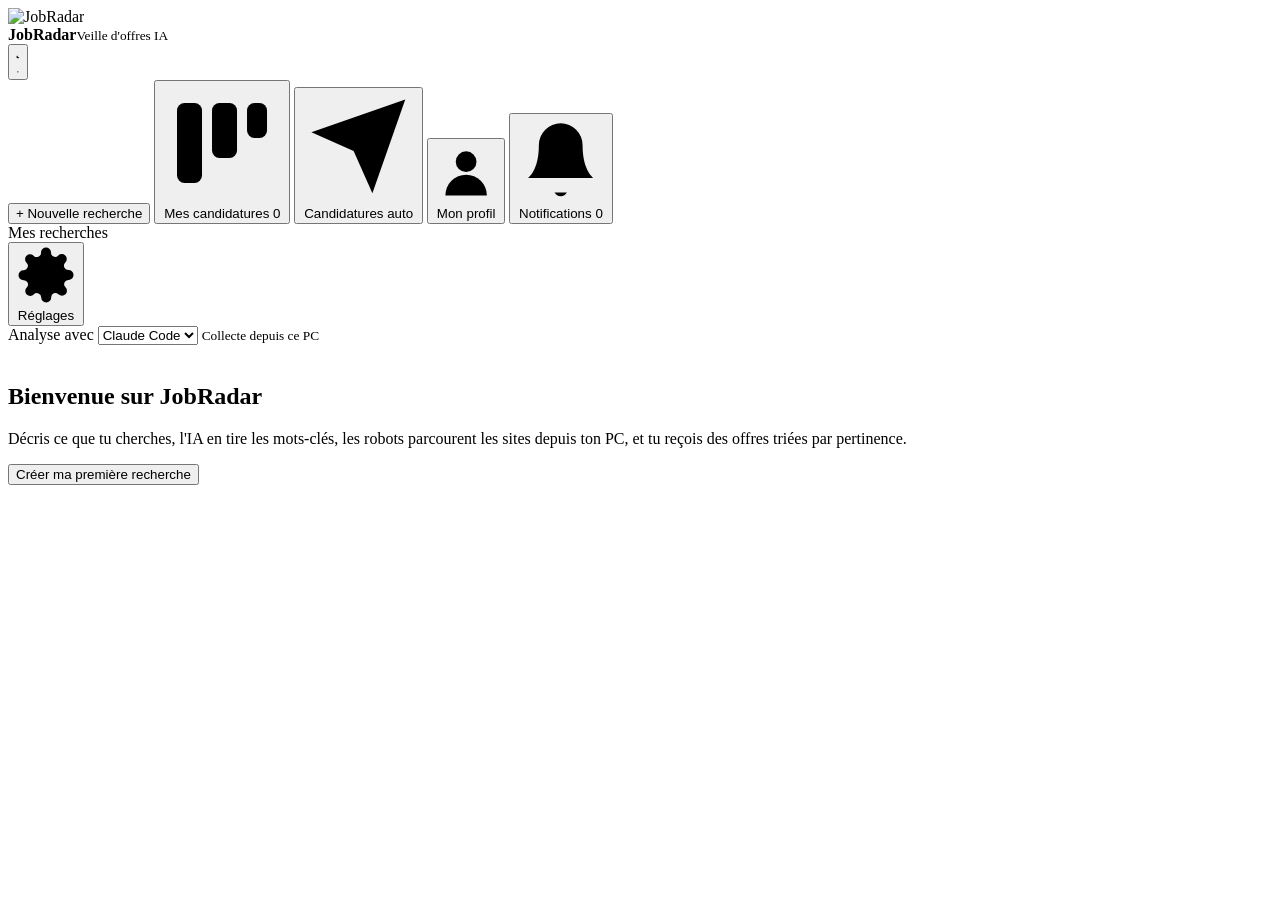
==== jobradar/static/index.html @ 1e79297c "feat(auto-candidature): journal du robot, relance d'une préparation, un seul document prêt par type," ====
<!doctype html>
<html lang="fr">
<head>
  <meta charset="utf-8">
  <meta name="viewport" content="width=device-width, initial-scale=1">
  <title>JobRadar</title>
  <link rel="preconnect" href="https://fonts.googleapis.com">
  <link rel="preconnect" href="https://fonts.gstatic.com" crossorigin>
  <link href="https://fonts.googleapis.com/css2?family=Work+Sans:wght@400;500;600;700&display=swap" rel="stylesheet">
  <link rel="icon" type="image/png" href="/static/img/favicon.png">
  <link rel="stylesheet" href="/static/style.css">
  <link rel="stylesheet" href="/static/profile.css">
  <link rel="stylesheet" href="/static/documents.css">
  <link rel="stylesheet" href="/static/apply.css">
  <script>
    try { const t = localStorage.getItem("jr-theme"); if (t) document.documentElement.dataset.theme = t; } catch {}
  </script>
</head>
<body>
<div class="app">
  <aside class="sidebar">
    <div class="brand">
      <div class="logo"><img src="/static/img/logo-96.png" alt="JobRadar"></div>
      <div><strong>JobRadar</strong><small>Veille d'offres IA</small></div>
      <button class="theme-btn" id="themeBtn" title="Changer de thème" aria-label="Changer de thème">
        <svg class="moon" viewBox="0 0 24 24"><path d="M21 12.8A9 9 0 1 1 11.2 3a7 7 0 0 0 9.8 9.8z"/></svg>
        <svg class="sun" viewBox="0 0 24 24"><circle cx="12" cy="12" r="4"/><path d="M12 2v2M12 20v2M4.9 4.9l1.4 1.4M17.7 17.7l1.4 1.4M2 12h2M20 12h2M4.9 19.1l1.4-1.4M17.7 6.3l1.4-1.4"/></svg>
      </button>
    </div>
    <button class="btn primary block" id="newSearchBtn">+ Nouvelle recherche</button>
    <button class="search-item nav-tracker" id="trackerNav">
      <span><svg viewBox="0 0 24 24" class="ic stroke"><rect x="3" y="4" width="5" height="16" rx="1.5"/><rect x="10" y="4" width="5" height="11" rx="1.5"/><rect x="17" y="4" width="4" height="7" rx="1.5"/></svg> Mes candidatures</span>
      <span class="count" id="trackerCount">0</span>
    </button>
    <button class="search-item nav-auto" id="autoApplyNav">
      <span><svg viewBox="0 0 24 24" class="ic stroke"><path d="M22 2 11 13"/><path d="M22 2 15 22l-4-9-9-4z"/></svg> Candidatures auto</span>
      <span class="count" id="autoApplyCount" hidden>0</span>
    </button>
    <button class="search-item nav-profile" id="profileNav">
      <span><svg viewBox="0 0 24 24" class="ic stroke"><circle cx="12" cy="8" r="4"/><path d="M4 21a8 8 0 0 1 16 0"/></svg> Mon profil</span>
    </button>
    <button class="search-item nav-notif" id="notifNav" aria-haspopup="dialog" aria-controls="notifPanel" aria-label="Notifications">
      <span><svg viewBox="0 0 24 24" class="ic stroke"><path d="M6 8a6 6 0 1 1 12 0c0 7 3 9 3 9H3s3-2 3-9"/><path d="M10.3 21a1.94 1.94 0 0 0 3.4 0"/></svg> Notifications</span>
      <span class="count" id="notifCount">0</span>
    </button>
    <div class="side-title">Mes recherches</div>
    <nav id="searchList" class="search-list"></nav>
    <button class="search-item nav-settings" id="settingsNav" aria-haspopup="dialog">
      <span><svg viewBox="0 0 24 24" class="ic stroke"><circle cx="12" cy="12" r="3"/><path d="M19.4 15a1.65 1.65 0 0 0 .33 1.82l.06.06a2 2 0 1 1-2.83 2.83l-.06-.06a1.65 1.65 0 0 0-1.82-.33 1.65 1.65 0 0 0-1 1.51V21a2 2 0 1 1-4 0v-.09A1.65 1.65 0 0 0 9 19.4a1.65 1.65 0 0 0-1.82.33l-.06.06a2 2 0 1 1-2.83-2.83l.06-.06a1.65 1.65 0 0 0 .33-1.82 1.65 1.65 0 0 0-1.51-1H3a2 2 0 1 1 0-4h.09A1.65 1.65 0 0 0 4.6 9a1.65 1.65 0 0 0-.33-1.82l-.06-.06a2 2 0 1 1 2.83-2.83l.06.06a1.65 1.65 0 0 0 1.82.33H9a1.65 1.65 0 0 0 1-1.51V3a2 2 0 1 1 4 0v.09a1.65 1.65 0 0 0 1 1.51 1.65 1.65 0 0 0 1.82-.33l.06-.06a2 2 0 1 1 2.83 2.83l-.06.06a1.65 1.65 0 0 0-.33 1.82V9a1.65 1.65 0 0 0 1.51 1H21a2 2 0 1 1 0 4h-.09a1.65 1.65 0 0 0-1.51 1z"/></svg> Réglages</span>
    </button>
    <div class="side-foot">
      <label for="aiProvider">Analyse avec</label>
      <select id="aiProvider" data-ai-provider aria-label="Assistant utilisé pour les analyses">
        <option value="claude">Claude Code</option>
        <option value="codex">Codex</option>
      </select>
      <small id="aiProviderStatus">Collecte depuis ce PC</small>
    </div>
  </aside>

  <main class="main">
    <!-- ========== Vue : nouvelle recherche / édition ========== -->
    <section id="viewEditor" class="view" hidden>
      <header class="page-head">
        <div>
          <h1 id="editorTitle">Nouvelle recherche</h1>
          <p class="muted">Remplis le formulaire, décris ta recherche en langage naturel, ou les deux. <span class="ai-label">L'IA</span> en déduit les mots-clés et les critères.</p>
        </div>
      </header>

      <div class="grid-2">
        <div class="panel">
          <h2>Formulaire</h2>
          <label class="field"><span>Domaine</span>
            <input id="fDomain" list="domains" placeholder="ex. Cybersécurité">
            <datalist id="domains">
              <option>Cybersécurité</option><option>Data / IA</option><option>Développement logiciel</option>
              <option>Cloud / DevOps</option><option>Réseaux et télécoms</option><option>Systèmes embarqués</option>
              <option>Finance</option><option>Marketing</option>
            </datalist>
          </label>
          <div class="field"><span>Types de contrat</span>
            <div class="chips-select" id="fContracts">
              <button data-v="stage">Stage</button><button data-v="alternance">Alternance</button>
              <button data-v="cdi">CDI</button><button data-v="cdd">CDD</button>
              <button data-v="professionnalisation">Professionnalisation</button>
              <button data-v="freelance">Freelance</button><button data-v="vie">VIE</button>
            </div>
          </div>
          <label class="field"><span>Localisation(s)</span>
            <input id="fLocation" placeholder="ex. Île-de-France, Limoges">
          </label>
          <div class="row-3">
            <label class="field"><span>Niveau</span>
              <select id="fLevel"><option value="">Indifférent</option><option>Bac+2</option><option>Bac+3</option><option>Bac+4</option><option selected>Bac+5</option></select>
            </label>
            <label class="field"><span>Durée</span><input id="fDuration" placeholder="ex. 6 mois"></label>
            <label class="field"><span>Début</span><input id="fStart" type="month"></label>
          </div>
          <label class="field"><span>Intitulés ou mots-clés</span>
            <textarea id="fKeywords" rows="2" placeholder="ex. pentest, SOC, analyste sécurité, GRC"></textarea>
          </label>
          <div class="row-2">
            <label class="field"><span>Publiées depuis</span>
              <select id="fDays"><option value="7">7 jours</option><option value="15">15 jours</option><option value="30" selected>30 jours</option><option value="60">60 jours</option></select>
            </label>
            <div class="field"><span>Mise à jour</span>
              <div class="segmented" id="fFrequency">
                <button data-v="daily" class="on">Quotidienne</button><button data-v="manual">À la demande</button>
              </div>
            </div>
          </div>
        </div>

        <div class="panel">
          <h2>Ou décris ta recherche</h2>
          <textarea id="fPrompt" class="prompt" rows="9" placeholder="ex. Je cherche un stage de fin d'études (bac+5) de 6 mois en cybersécurité à partir de janvier, en Île-de-France ou autour de Limoges. Plutôt pentest, SOC ou audit. Pas d'offres qui demandent de l'expérience."></textarea>
          <label class="field ai-provider-field"><span>Assistant pour cette analyse</span>
            <select id="criteriaAIProvider" data-ai-provider>
              <option value="claude">Claude Code</option>
              <option value="codex">Codex</option>
            </select>
          </label>
          <button class="btn primary block lg" id="analyzeBtn">
            <svg viewBox="0 0 24 24" class="ic"><path d="M12 3l1.9 5.6L19.5 10l-5.6 1.9L12 17.5l-1.9-5.6L4.5 10l5.6-1.4z"/></svg>
            Analyser avec <span class="ai-label">l'IA</span>
          </button>
          <p class="muted small"><span class="ai-label">L'assistant IA</span> est appelé sur ce PC, avec ton abonnement (sans clé API). Compte 20 secondes à 1 minute.</p>
        </div>
      </div>

      <div id="criteriaPanel" class="panel criteria" hidden>
        <div class="crit-head">
          <div>
            <h2>Critères proposés par <span class="ai-label">l'IA</span></h2>
            <p id="cSummary" class="muted"></p>
          </div>
          <label class="field name-field"><span>Nom de la recherche</span><input id="cName"></label>
        </div>
        <div id="cConflicts" class="alert" hidden></div>

        <div class="crit-grid">
          <div class="crit-block wide"><h3>Requêtes envoyées aux sites <small>(ce que les robots tapent dans la barre de recherche)</small></h3><div class="tags editable" data-key="search_queries"></div></div>
          <div class="crit-block"><h3>Intitulés ciblés</h3><div class="tags editable" data-key="titles"></div></div>
          <div class="crit-block"><h3>Mots-clés pertinents</h3><div class="tags editable" data-key="include_keywords"></div></div>
          <div class="crit-block"><h3>Mots-clés exclus</h3><div class="tags editable neg" data-key="exclude_keywords"></div></div>
          <div class="crit-block"><h3>Compétences attendues</h3><div class="tags editable" data-key="skills"></div></div>
          <div class="crit-block"><h3>Zones géographiques</h3><div id="cLocations" class="loc-list"></div></div>
          <div class="crit-block"><h3>Contrat et période</h3>
            <div class="kv" id="cMeta"></div>
          </div>
        </div>
        <div class="crit-actions">
          <button class="btn ghost" id="reanalyzeBtn">Ré-analyser</button>
          <button class="btn primary lg" id="saveRunBtn">Enregistrer et lancer la recherche →</button>
        </div>
      </div>
    </section>

    <!-- ========== Vue : résultats ========== -->
    <section id="viewResults" class="view" hidden>
      <header class="page-head">
        <div>
          <h1 id="rTitle"></h1>
          <p id="rSummary" class="muted"></p>
          <p id="rMeta" class="muted small"></p>
        </div>
        <div class="head-actions">
          <button class="btn ghost" id="editBtn">Modifier les critères</button>
          <button class="btn primary" id="runBtn">↻ Actualiser maintenant</button>
        </div>
      </header>

      <div id="autoApply" class="auto-apply-bar">
        <span id="aaBarText" role="status" aria-live="polite">Auto-candidature désactivée</span>
        <button class="btn sm ghost" id="aaManage" type="button">Gérer l'auto-candidature →</button>
      </div>

      <div id="progress" class="progress-card" hidden>
        <div class="progress-top"><span id="progressMsg"></span><button class="link" id="logToggle">journal</button></div>
        <div class="bar"><div id="progressBar"></div></div>
        <pre id="progressLog" hidden></pre>
      </div>

      <div class="filters">
        <div class="filters-row">
          <input id="qText" type="search" aria-label="Filtrer les offres" placeholder="Filtrer (intitulé, entreprise, ville…)">
          <select id="qStatus" aria-label="Statut des offres">
            <option value="active">À traiter</option><option value="fav">Favoris</option>
            <option value="applied">Dans le suivi</option><option value="ignored">Masquées</option><option value="all">Toutes</option>
            <option value="excluded">Entreprises exclues</option>
          </select>
          <select id="qSource" aria-label="Source"><option value="">Toutes les sources</option></select>
          <select id="qSort" aria-label="Trier par"><option value="priority">À faire en priorité</option><option value="score">Pertinence</option><option value="date">Plus récentes</option></select>
        </div>
        <div class="filters-row filters-refine">
          <div class="filter-group">
            <span>Zone</span>
            <div class="segmented sm" id="qZone"><button data-v="strict">Stricte</button><button data-v="flex">Souple</button></div>
            <label class="inline" id="qZoneThrWrap" title="En mode souple, les offres hors zone ne s'affichent qu'au-dessus de ce score">
              hors zone si ≥ <input id="qZoneThr" type="number" min="0" max="100" step="5">
            </label>
          </div>
          <div class="filter-group">
            <span>Score ≥ <b id="qMinVal"></b></span>
            <input id="qMin" type="range" aria-label="Score minimum" min="0" max="100" step="5">
          </div>
          <label class="filter-group filter-check" title="Masque les offres qui exigent la nationalité française ou européenne">
            <input id="qNoNationality" type="checkbox"> Sans condition de nationalité
          </label>
          <label class="filter-group filter-check" title="Masque les offres auxquelles une candidature a déjà été envoyée">
            <input id="qHideApplied" type="checkbox"> Masquer les offres déjà postulées
          </label>
        </div>
      </div>
      <div id="stats" class="stats"></div>
      <div id="cards" class="cards"></div>
      <div id="empty" class="empty" hidden></div>
    </section>

    <!-- ========== Vue : suivi des candidatures ========== -->
    <section id="viewAutoApply" class="view" hidden>
      <header class="page-head">
        <div>
          <h1>Candidatures automatiques</h1>
          <p class="muted">Pour chaque offre notée au-dessus du seuil, JobRadar prépare CV et lettre, vérifie le contrôle ATS puis envoie la candidature sans relecture. Indeed et LinkedIn : documents préparés seulement, l'envoi reste manuel.</p>
        </div>
        <div class="head-actions">
          <button class="btn ghost" id="aaRefresh" type="button">↻ Actualiser</button>
          <button class="btn primary" id="aaRetryAll" type="button" disabled>Tout reprendre</button>
        </div>
      </header>
      <p class="small" id="aaStatus" role="status" aria-live="polite"></p>
      <div class="panel aa-settings">
        <h2>Réglages par recherche</h2>
        <ul id="aaSearches" class="aa-search-list"></ul>
      </div>
      <div class="aa-list-head">
        <h2>Suivi des envois</h2>
        <div class="aa-list-tools">
          <input id="aaQuery" type="search" autocomplete="off"
                 aria-label="Rechercher une candidature automatique"
                 placeholder="Rechercher un poste, une entreprise, un statut…">
          <div class="segmented" id="aaFilter">
            <button data-v="all" class="on">Toutes</button><button data-v="todo">À finir</button>
            <button data-v="running">En cours</button><button data-v="sent">Envoyées</button>
          </div>
        </div>
      </div>
      <ul id="aaRecent" class="auto-apply-recent"></ul>
      <p id="aaEmpty" class="muted" hidden>Aucune candidature automatique pour ce filtre.</p>
    </section>

    <section id="viewTracker" class="view" hidden>
      <header class="page-head">
        <div>
          <h1>Suivi des candidatures</h1>
          <p class="muted">Chaque offre ouverte via « Voir l'offre et candidater » arrive ici. Glisse les cartes d'une colonne à l'autre pour mettre à jour leur statut.</p>
        </div>
        <div class="head-actions">
          <div class="segmented" id="tView"><button data-v="kanban" class="on">Kanban</button><button data-v="list">Liste</button></div>
          <button class="btn primary" id="addAppBtn">+ Ajouter</button>
        </div>
      </header>
      <div id="tFollow" class="follow-banner" hidden></div>
      <div id="tStats" class="funnel"></div>
      <section class="tracker-insights" aria-labelledby="insightsTitle">
        <div class="sec-head"><div><h2 id="insightsTitle">Progression et marché</h2><p class="muted small">Calculs locaux à partir de tes candidatures et des offres analysées.</p></div></div>
        <div class="insight-grid">
          <article class="panel"><h3>Compétences les plus demandées</h3><div id="skillInsights" class="insight-list"><p class="muted small">Chargement…</p></div></article>
          <article class="panel"><div class="sec-head"><h3>Résultats des candidatures</h3><select id="statsDimension" aria-label="Regrouper les statistiques"><option value="by_source">Par source</option><option value="by_base_cv">Par CV de base</option><option value="by_template">Par modèle</option><option value="by_mode">Par mode</option></select></div><div id="applicationInsights" class="insight-table"><p class="muted small">Chargement…</p></div></article>
        </div>
      </section>
      <div id="tKanban" class="kanban"></div>
      <div id="tList" class="panel table-wrap" hidden></div>
      <div id="tEmpty" class="empty" hidden>Aucune candidature suivie pour l'instant. Ouvre une offre et clique sur « Voir l'offre et candidater ».</div>
    </section>

    <section id="viewProfile" class="view" hidden>
      <div id="profileRoot" aria-live="polite"></div>
    </section>

    <section id="viewWelcome" class="view">
      <div class="welcome">
        <div class="logo big"><img src="/static/img/logo-256.png" alt=""></div>
        <h1>Bienvenue sur JobRadar</h1>
        <p class="muted">Décris ce que tu cherches, l'IA en tire les mots-clés, les robots parcourent les sites depuis ton PC, et tu reçois des offres triées par pertinence.</p>
        <button class="btn primary lg" onclick="openEditor()">Créer ma première recherche</button>
      </div>
    </section>
  </main>
</div>

<!-- ========== Modal détail d'une offre ========== -->
<div id="modal" class="modal" hidden>
  <div class="modal-backdrop" data-close></div>
  <article class="modal-card" role="dialog" aria-modal="true">
    <button class="modal-close" data-close aria-label="Fermer">×</button>
    <div id="modalBody"></div>
  </article>
</div>

<!-- ========== Fenêtre secondaire (confirmation, brouillon de relance), au-dessus de la fiche ========== -->
<div id="dialog" class="modal dialog" hidden>
  <div class="modal-backdrop" data-dclose></div>
  <article class="modal-card" role="dialog" aria-modal="true" aria-labelledby="dialogTitle">
    <button class="modal-close" data-dclose aria-label="Fermer">×</button>
    <div id="dialogBody"></div>
  </article>
</div>

<!-- ========== Panneau des notifications ========== -->
<div id="notifPanel" class="drawer" hidden>
  <div class="drawer-backdrop" data-nclose></div>
  <aside class="drawer-card" role="dialog" aria-modal="true" aria-labelledby="notifTitle">
    <header class="drawer-head">
      <h2 id="notifTitle">Notifications</h2>
      <button class="link" id="notifAll">Tout marquer comme lu</button>
      <button class="modal-close" data-nclose aria-label="Fermer les notifications">×</button>
    </header>
    <div id="notifList" class="notif-list"></div>
  </aside>
</div>

<div id="toast" class="toast" hidden role="status" aria-live="polite"></div>
<div id="confirm" class="confirm" hidden></div>
<script src="/static/app.js"></script>
<script src="/static/profile-ui.js"></script>
<script src="/static/documents-ui.js"></script>
<script src="/static/apply-ui.js"></script>
</body>
</html>
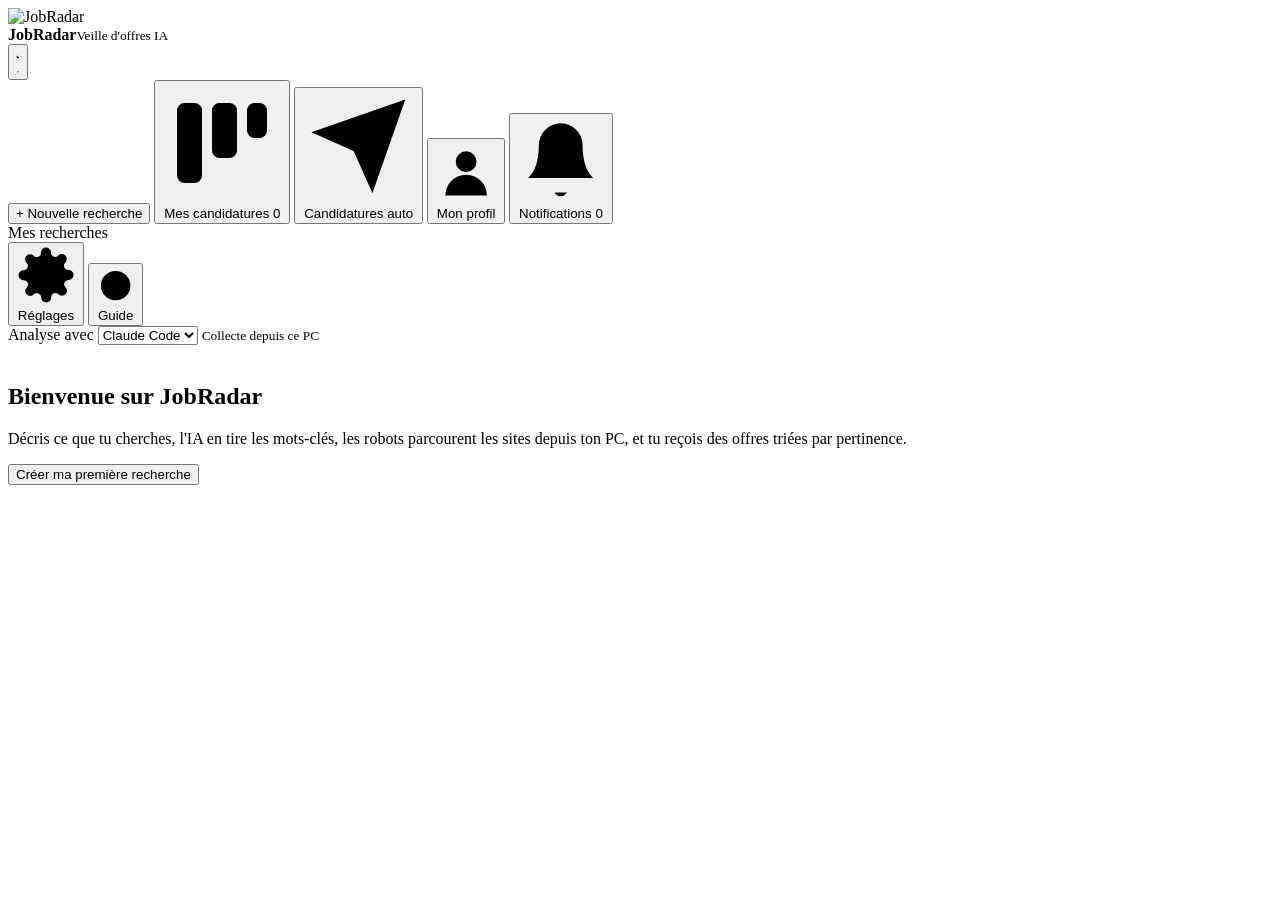
==== commit 7b721d12: "feat(interface): guide d'utilisation à la première ouverture, rouvrable depuis la barre latérale" ====
--- a/jobradar/static/index.html
+++ b/jobradar/static/index.html
@@ -48,6 +48,9 @@
     <button class="search-item nav-settings" id="settingsNav" aria-haspopup="dialog">
       <span><svg viewBox="0 0 24 24" class="ic stroke"><circle cx="12" cy="12" r="3"/><path d="M19.4 15a1.65 1.65 0 0 0 .33 1.82l.06.06a2 2 0 1 1-2.83 2.83l-.06-.06a1.65 1.65 0 0 0-1.82-.33 1.65 1.65 0 0 0-1 1.51V21a2 2 0 1 1-4 0v-.09A1.65 1.65 0 0 0 9 19.4a1.65 1.65 0 0 0-1.82.33l-.06.06a2 2 0 1 1-2.83-2.83l.06-.06a1.65 1.65 0 0 0 .33-1.82 1.65 1.65 0 0 0-1.51-1H3a2 2 0 1 1 0-4h.09A1.65 1.65 0 0 0 4.6 9a1.65 1.65 0 0 0-.33-1.82l-.06-.06a2 2 0 1 1 2.83-2.83l.06.06a1.65 1.65 0 0 0 1.82.33H9a1.65 1.65 0 0 0 1-1.51V3a2 2 0 1 1 4 0v.09a1.65 1.65 0 0 0 1 1.51 1.65 1.65 0 0 0 1.82-.33l.06-.06a2 2 0 1 1 2.83 2.83l-.06.06a1.65 1.65 0 0 0-.33 1.82V9a1.65 1.65 0 0 0 1.51 1H21a2 2 0 1 1 0 4h-.09a1.65 1.65 0 0 0-1.51 1z"/></svg> Réglages</span>
     </button>
+    <button class="search-item nav-settings" id="guideNav" aria-haspopup="dialog" title="Rouvrir le guide d'utilisation">
+      <span><svg viewBox="0 0 24 24" class="ic stroke"><circle cx="12" cy="12" r="9"/><path d="M9.5 9a2.5 2.5 0 1 1 3.5 2.3c-.6.3-1 .9-1 1.6V14"/><path d="M12 17.5h.01"/></svg> Guide</span>
+    </button>
     <div class="side-foot">
       <label for="aiProvider">Analyse avec</label>
       <select id="aiProvider" data-ai-provider aria-label="Assistant utilisé pour les analyses">
@@ -268,7 +271,8 @@
         <div class="sec-head"><div><h2 id="insightsTitle">Progression et marché</h2><p class="muted small">Calculs locaux à partir de tes candidatures et des offres analysées.</p></div></div>
         <div class="insight-grid">
           <article class="panel"><h3>Compétences les plus demandées</h3><div id="skillInsights" class="insight-list"><p class="muted small">Chargement…</p></div></article>
-          <article class="panel"><div class="sec-head"><h3>Résultats des candidatures</h3><select id="statsDimension" aria-label="Regrouper les statistiques"><option value="by_source">Par source</option><option value="by_base_cv">Par CV de base</option><option value="by_template">Par modèle</option><option value="by_mode">Par mode</option></select></div><div id="applicationInsights" class="insight-table"><p class="muted small">Chargement…</p></div></article>
+          <article class="panel"><div class="sec-head"><h3>Résultats des candidatures</h3><select id="statsDimension" aria-label="Regrouper les statistiques"><option value="by_source">Par source</option><option value="by_base_cv">Par CV de base</option><option value="by_template">Par modèle</option><option value="by_mode">Par mode</option><option value="by_platform">Par plateforme</option><option value="by_score">Par tranche de score</option></select></div><div id="applicationInsights" class="insight-table"><p class="muted small">Chargement…</p></div></article>
+          <article class="panel"><div class="sec-head"><h3>Robot de candidature</h3></div><div id="robotInsights" class="insight-table"><p class="muted small">Chargement…</p></div></article>
         </div>
       </section>
       <div id="tKanban" class="kanban"></div>
@@ -328,5 +332,7 @@
 <script src="/static/profile-ui.js"></script>
 <script src="/static/documents-ui.js"></script>
 <script src="/static/apply-ui.js"></script>
+<script src="/static/guide-ui.js"></script>
+<script src="/static/vault-ui.js"></script>
 </body>
 </html>
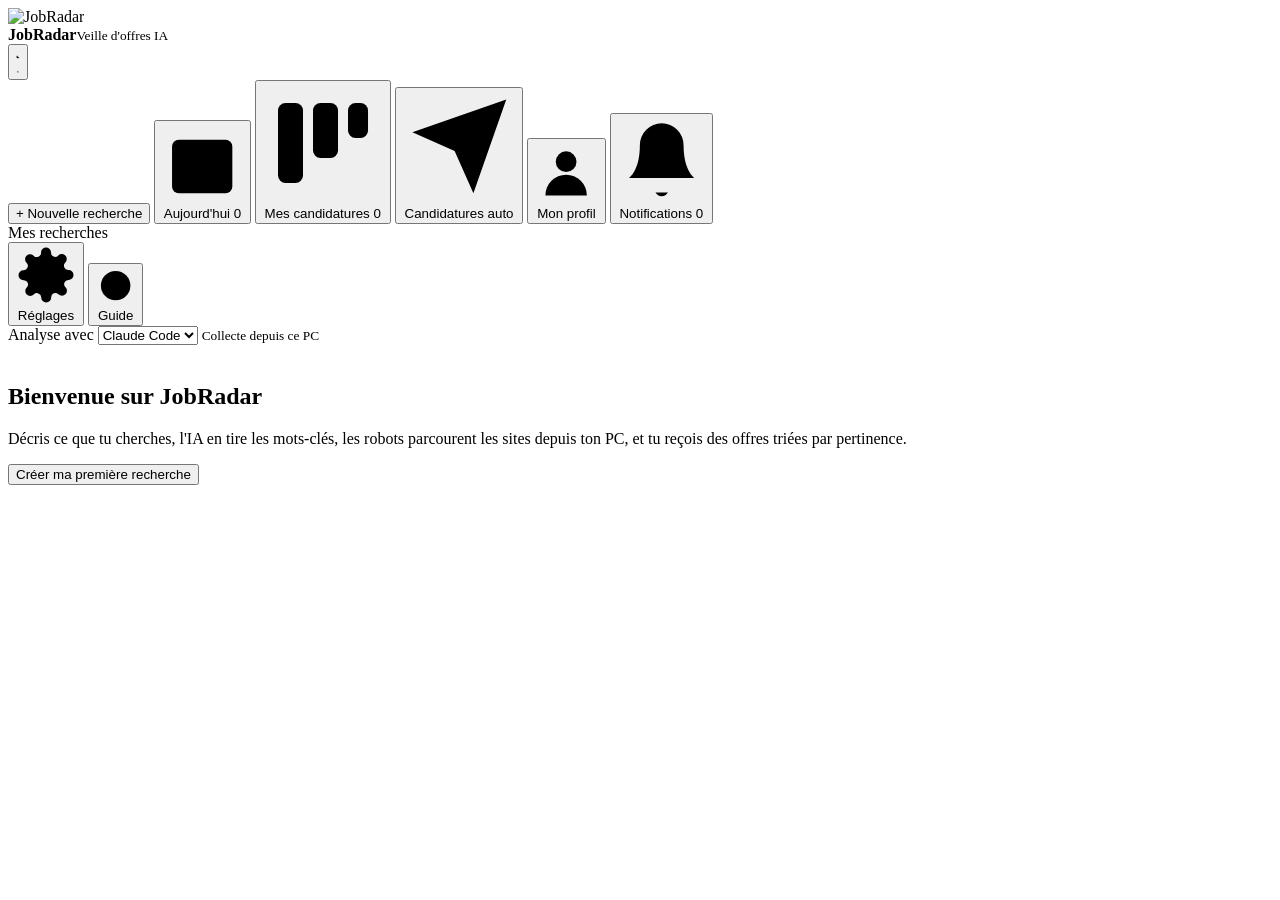
==== commit fc66dfcf: "feat(interface): écran d'accueil « Aujourd'hui », police auto-hébergée, libellés de contrat lisibles" ====
--- a/jobradar/static/index.html
+++ b/jobradar/static/index.html
@@ -4,9 +4,8 @@
   <meta charset="utf-8">
   <meta name="viewport" content="width=device-width, initial-scale=1">
   <title>JobRadar</title>
-  <link rel="preconnect" href="https://fonts.googleapis.com">
-  <link rel="preconnect" href="https://fonts.gstatic.com" crossorigin>
-  <link href="https://fonts.googleapis.com/css2?family=Work+Sans:wght@400;500;600;700&display=swap" rel="stylesheet">
+  <link rel="preload" href="/static/fonts/work-sans-latin.woff2" as="font" type="font/woff2" crossorigin>
+  <link rel="stylesheet" href="/static/fonts/fonts.css">
   <link rel="icon" type="image/png" href="/static/img/favicon.png">
   <link rel="stylesheet" href="/static/style.css">
   <link rel="stylesheet" href="/static/profile.css">
@@ -28,6 +27,10 @@
       </button>
     </div>
     <button class="btn primary block" id="newSearchBtn">+ Nouvelle recherche</button>
+    <button class="search-item nav-tracker" id="todayNav">
+      <span><svg viewBox="0 0 24 24" class="ic stroke"><rect x="3" y="5" width="18" height="16" rx="2"/><path d="M3 10h18M8 3v4M16 3v4"/><path d="m9 15 2 2 4-4"/></svg> Aujourd'hui</span>
+      <span class="count" id="todayCount">0</span>
+    </button>
     <button class="search-item nav-tracker" id="trackerNav">
       <span><svg viewBox="0 0 24 24" class="ic stroke"><rect x="3" y="4" width="5" height="16" rx="1.5"/><rect x="10" y="4" width="5" height="11" rx="1.5"/><rect x="17" y="4" width="4" height="7" rx="1.5"/></svg> Mes candidatures</span>
       <span class="count" id="trackerCount">0</span>
@@ -252,6 +255,11 @@
       </div>
       <ul id="aaRecent" class="auto-apply-recent"></ul>
       <p id="aaEmpty" class="muted" hidden>Aucune candidature automatique pour ce filtre.</p>
+    </section>
+
+    <section id="viewToday" class="view" hidden>
+      <header class="page-head"><h1>Aujourd'hui</h1><p class="muted">Ce qui demande ton attention, du plus urgent au moins urgent.</p></header>
+      <div id="todayBody" class="today-grid"><p class="muted">Chargement…</p></div>
     </section>
 
     <section id="viewTracker" class="view" hidden>
@@ -332,6 +340,7 @@
 <script src="/static/profile-ui.js"></script>
 <script src="/static/documents-ui.js"></script>
 <script src="/static/apply-ui.js"></script>
+<script src="/static/today-ui.js"></script>
 <script src="/static/guide-ui.js"></script>
 <script src="/static/vault-ui.js"></script>
 </body>
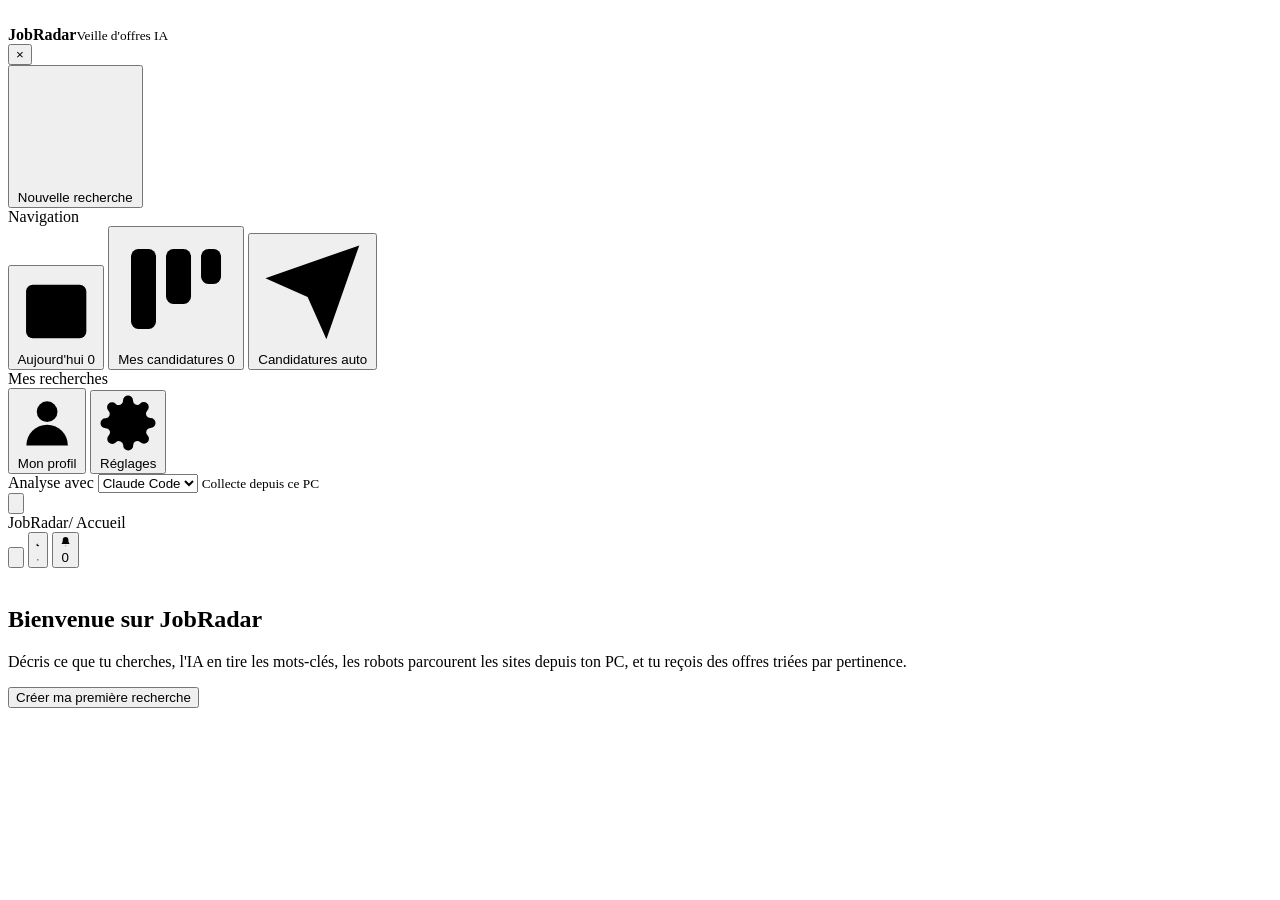
==== commit e196ee1e: "feat(interface): barre supérieure (notifications, thème, aide, compte), barre latérale par groupes, " ====
--- a/jobradar/static/index.html
+++ b/jobradar/static/index.html
@@ -17,43 +17,38 @@
 </head>
 <body>
 <div class="app">
-  <aside class="sidebar">
+  <aside class="sidebar" id="sidebar" aria-label="Navigation principale">
     <div class="brand">
-      <div class="logo"><img src="/static/img/logo-96.png" alt="JobRadar"></div>
+      <div class="logo"><img src="/static/img/logo-96.png" alt=""></div>
       <div><strong>JobRadar</strong><small>Veille d'offres IA</small></div>
-      <button class="theme-btn" id="themeBtn" title="Changer de thème" aria-label="Changer de thème">
-        <svg class="moon" viewBox="0 0 24 24"><path d="M21 12.8A9 9 0 1 1 11.2 3a7 7 0 0 0 9.8 9.8z"/></svg>
-        <svg class="sun" viewBox="0 0 24 24"><circle cx="12" cy="12" r="4"/><path d="M12 2v2M12 20v2M4.9 4.9l1.4 1.4M17.7 17.7l1.4 1.4M2 12h2M20 12h2M4.9 19.1l1.4-1.4M17.7 6.3l1.4-1.4"/></svg>
-      </button>
+      <button class="side-close" type="button" data-side-close aria-label="Fermer le menu">×</button>
     </div>
-    <button class="btn primary block" id="newSearchBtn">+ Nouvelle recherche</button>
-    <button class="search-item nav-tracker" id="todayNav">
-      <span><svg viewBox="0 0 24 24" class="ic stroke"><rect x="3" y="5" width="18" height="16" rx="2"/><path d="M3 10h18M8 3v4M16 3v4"/><path d="m9 15 2 2 4-4"/></svg> Aujourd'hui</span>
-      <span class="count" id="todayCount">0</span>
-    </button>
-    <button class="search-item nav-tracker" id="trackerNav">
-      <span><svg viewBox="0 0 24 24" class="ic stroke"><rect x="3" y="4" width="5" height="16" rx="1.5"/><rect x="10" y="4" width="5" height="11" rx="1.5"/><rect x="17" y="4" width="4" height="7" rx="1.5"/></svg> Mes candidatures</span>
-      <span class="count" id="trackerCount">0</span>
-    </button>
-    <button class="search-item nav-auto" id="autoApplyNav">
-      <span><svg viewBox="0 0 24 24" class="ic stroke"><path d="M22 2 11 13"/><path d="M22 2 15 22l-4-9-9-4z"/></svg> Candidatures auto</span>
-      <span class="count" id="autoApplyCount" hidden>0</span>
-    </button>
-    <button class="search-item nav-profile" id="profileNav">
-      <span><svg viewBox="0 0 24 24" class="ic stroke"><circle cx="12" cy="8" r="4"/><path d="M4 21a8 8 0 0 1 16 0"/></svg> Mon profil</span>
-    </button>
-    <button class="search-item nav-notif" id="notifNav" aria-haspopup="dialog" aria-controls="notifPanel" aria-label="Notifications">
-      <span><svg viewBox="0 0 24 24" class="ic stroke"><path d="M6 8a6 6 0 1 1 12 0c0 7 3 9 3 9H3s3-2 3-9"/><path d="M10.3 21a1.94 1.94 0 0 0 3.4 0"/></svg> Notifications</span>
-      <span class="count" id="notifCount">0</span>
-    </button>
+    <button class="btn primary block" id="newSearchBtn"><svg viewBox="0 0 24 24" class="ic stroke" aria-hidden="true"><path d="M12 5v14M5 12h14"/></svg> Nouvelle recherche</button>
+    <nav class="side-nav" aria-label="Sections">
+      <div class="side-title">Navigation</div>
+      <button class="search-item" id="todayNav">
+        <span><svg viewBox="0 0 24 24" class="ic stroke" aria-hidden="true"><rect x="3" y="5" width="18" height="16" rx="2"/><path d="M3 10h18M8 3v4M16 3v4"/><path d="m9 15 2 2 4-4"/></svg> Aujourd'hui</span>
+        <span class="count" id="todayCount">0</span>
+      </button>
+      <button class="search-item nav-tracker" id="trackerNav">
+        <span><svg viewBox="0 0 24 24" class="ic stroke" aria-hidden="true"><rect x="3" y="4" width="5" height="16" rx="1.5"/><rect x="10" y="4" width="5" height="11" rx="1.5"/><rect x="17" y="4" width="4" height="7" rx="1.5"/></svg> Mes candidatures</span>
+        <span class="count" id="trackerCount">0</span>
+      </button>
+      <button class="search-item nav-auto" id="autoApplyNav">
+        <span><svg viewBox="0 0 24 24" class="ic stroke" aria-hidden="true"><path d="M22 2 11 13"/><path d="M22 2 15 22l-4-9-9-4z"/></svg> Candidatures auto</span>
+        <span class="count" id="autoApplyCount" hidden>0</span>
+      </button>
+    </nav>
     <div class="side-title">Mes recherches</div>
-    <nav id="searchList" class="search-list"></nav>
-    <button class="search-item nav-settings" id="settingsNav" aria-haspopup="dialog">
-      <span><svg viewBox="0 0 24 24" class="ic stroke"><circle cx="12" cy="12" r="3"/><path d="M19.4 15a1.65 1.65 0 0 0 .33 1.82l.06.06a2 2 0 1 1-2.83 2.83l-.06-.06a1.65 1.65 0 0 0-1.82-.33 1.65 1.65 0 0 0-1 1.51V21a2 2 0 1 1-4 0v-.09A1.65 1.65 0 0 0 9 19.4a1.65 1.65 0 0 0-1.82.33l-.06.06a2 2 0 1 1-2.83-2.83l.06-.06a1.65 1.65 0 0 0 .33-1.82 1.65 1.65 0 0 0-1.51-1H3a2 2 0 1 1 0-4h.09A1.65 1.65 0 0 0 4.6 9a1.65 1.65 0 0 0-.33-1.82l-.06-.06a2 2 0 1 1 2.83-2.83l.06.06a1.65 1.65 0 0 0 1.82.33H9a1.65 1.65 0 0 0 1-1.51V3a2 2 0 1 1 4 0v.09a1.65 1.65 0 0 0 1 1.51 1.65 1.65 0 0 0 1.82-.33l.06-.06a2 2 0 1 1 2.83 2.83l-.06.06a1.65 1.65 0 0 0-.33 1.82V9a1.65 1.65 0 0 0 1.51 1H21a2 2 0 1 1 0 4h-.09a1.65 1.65 0 0 0-1.51 1z"/></svg> Réglages</span>
-    </button>
-    <button class="search-item nav-settings" id="guideNav" aria-haspopup="dialog" title="Rouvrir le guide d'utilisation">
-      <span><svg viewBox="0 0 24 24" class="ic stroke"><circle cx="12" cy="12" r="9"/><path d="M9.5 9a2.5 2.5 0 1 1 3.5 2.3c-.6.3-1 .9-1 1.6V14"/><path d="M12 17.5h.01"/></svg> Guide</span>
-    </button>
+    <nav id="searchList" class="search-list" aria-label="Mes recherches"></nav>
+    <nav class="side-bottom" aria-label="Compte et réglages">
+      <button class="search-item nav-profile" id="profileNav">
+        <span><svg viewBox="0 0 24 24" class="ic stroke" aria-hidden="true"><circle cx="12" cy="8" r="4"/><path d="M4 21a8 8 0 0 1 16 0"/></svg> Mon profil</span>
+      </button>
+      <button class="search-item nav-settings" id="settingsNav" aria-haspopup="dialog">
+        <span><svg viewBox="0 0 24 24" class="ic stroke" aria-hidden="true"><circle cx="12" cy="12" r="3"/><path d="M19.4 15a1.65 1.65 0 0 0 .33 1.82l.06.06a2 2 0 1 1-2.83 2.83l-.06-.06a1.65 1.65 0 0 0-1.82-.33 1.65 1.65 0 0 0-1 1.51V21a2 2 0 1 1-4 0v-.09A1.65 1.65 0 0 0 9 19.4a1.65 1.65 0 0 0-1.82.33l-.06.06a2 2 0 1 1-2.83-2.83l.06-.06a1.65 1.65 0 0 0 .33-1.82 1.65 1.65 0 0 0-1.51-1H3a2 2 0 1 1 0-4h.09A1.65 1.65 0 0 0 4.6 9a1.65 1.65 0 0 0-.33-1.82l-.06-.06a2 2 0 1 1 2.83-2.83l.06.06a1.65 1.65 0 0 0 1.82.33H9a1.65 1.65 0 0 0 1-1.51V3a2 2 0 1 1 4 0v.09a1.65 1.65 0 0 0 1 1.51 1.65 1.65 0 0 0 1.82-.33l.06-.06a2 2 0 1 1 2.83 2.83l-.06.06a1.65 1.65 0 0 0-.33 1.82V9a1.65 1.65 0 0 0 1.51 1H21a2 2 0 1 1 0 4h-.09a1.65 1.65 0 0 0-1.51 1z"/></svg> Réglages</span>
+      </button>
+    </nav>
     <div class="side-foot">
       <label for="aiProvider">Analyse avec</label>
       <select id="aiProvider" data-ai-provider aria-label="Assistant utilisé pour les analyses">
@@ -63,8 +58,30 @@
       <small id="aiProviderStatus">Collecte depuis ce PC</small>
     </div>
   </aside>
+  <div class="side-backdrop" data-side-close hidden></div>
 
   <main class="main">
+    <header id="topbar" class="topbar">
+      <button class="top-icon menu-toggle" type="button" id="menuToggle" aria-label="Ouvrir le menu" aria-controls="sidebar"
+        aria-expanded="false"><svg viewBox="0 0 24 24" class="ic stroke" aria-hidden="true"><path d="M4 6h16M4 12h16M4 18h16"/></svg></button>
+      <div class="top-title"><span class="top-app">JobRadar</span><span class="top-sep" aria-hidden="true">/</span>
+        <span id="topTitle">Accueil</span></div>
+      <div class="top-actions">
+        <button class="top-icon" type="button" id="guideNav" title="Guide d'utilisation" aria-label="Guide d'utilisation">
+          <svg viewBox="0 0 24 24" class="ic stroke" aria-hidden="true"><circle cx="12" cy="12" r="9"/><path d="M9.5 9a2.5 2.5 0 1 1 3.5 2.3c-.6.3-1 .9-1 1.6V14"/><path d="M12 17.5h.01"/></svg></button>
+        <button class="top-icon theme-btn" id="themeBtn" type="button" title="Changer de thème" aria-label="Changer de thème">
+          <svg class="moon" viewBox="0 0 24 24" aria-hidden="true"><path d="M21 12.8A9 9 0 1 1 11.2 3a7 7 0 0 0 9.8 9.8z"/></svg>
+          <svg class="sun" viewBox="0 0 24 24" aria-hidden="true"><circle cx="12" cy="12" r="4"/><path d="M12 2v2M12 20v2M4.9 4.9l1.4 1.4M17.7 17.7l1.4 1.4M2 12h2M20 12h2M4.9 19.1l1.4-1.4M17.7 6.3l1.4-1.4"/></svg>
+        </button>
+        <button class="top-icon notif-btn" type="button" id="notifNav" aria-haspopup="dialog" aria-controls="notifPanel"
+          aria-label="Notifications" title="Notifications">
+          <svg viewBox="0 0 24 24" class="ic stroke" aria-hidden="true"><path d="M6 8a6 6 0 1 1 12 0c0 7 3 9 3 9H3s3-2 3-9"/><path d="M10.3 21a1.94 1.94 0 0 0 3.4 0"/></svg>
+          <span class="badge-dot" id="notifCount">0</span>
+        </button>
+        <span class="top-divider" aria-hidden="true"></span>
+        <div id="accountSlot"></div>
+      </div>
+    </header>
     <!-- ========== Vue : nouvelle recherche / édition ========== -->
     <section id="viewEditor" class="view" hidden>
       <header class="page-head">
@@ -336,6 +353,7 @@
 
 <div id="toast" class="toast" hidden role="status" aria-live="polite"></div>
 <div id="confirm" class="confirm" hidden></div>
+<script src="/static/auth-ui.js"></script>
 <script src="/static/app.js"></script>
 <script src="/static/profile-ui.js"></script>
 <script src="/static/documents-ui.js"></script>
@@ -343,5 +361,6 @@
 <script src="/static/today-ui.js"></script>
 <script src="/static/guide-ui.js"></script>
 <script src="/static/vault-ui.js"></script>
+<script src="/static/google-ui.js"></script>
 </body>
 </html>
